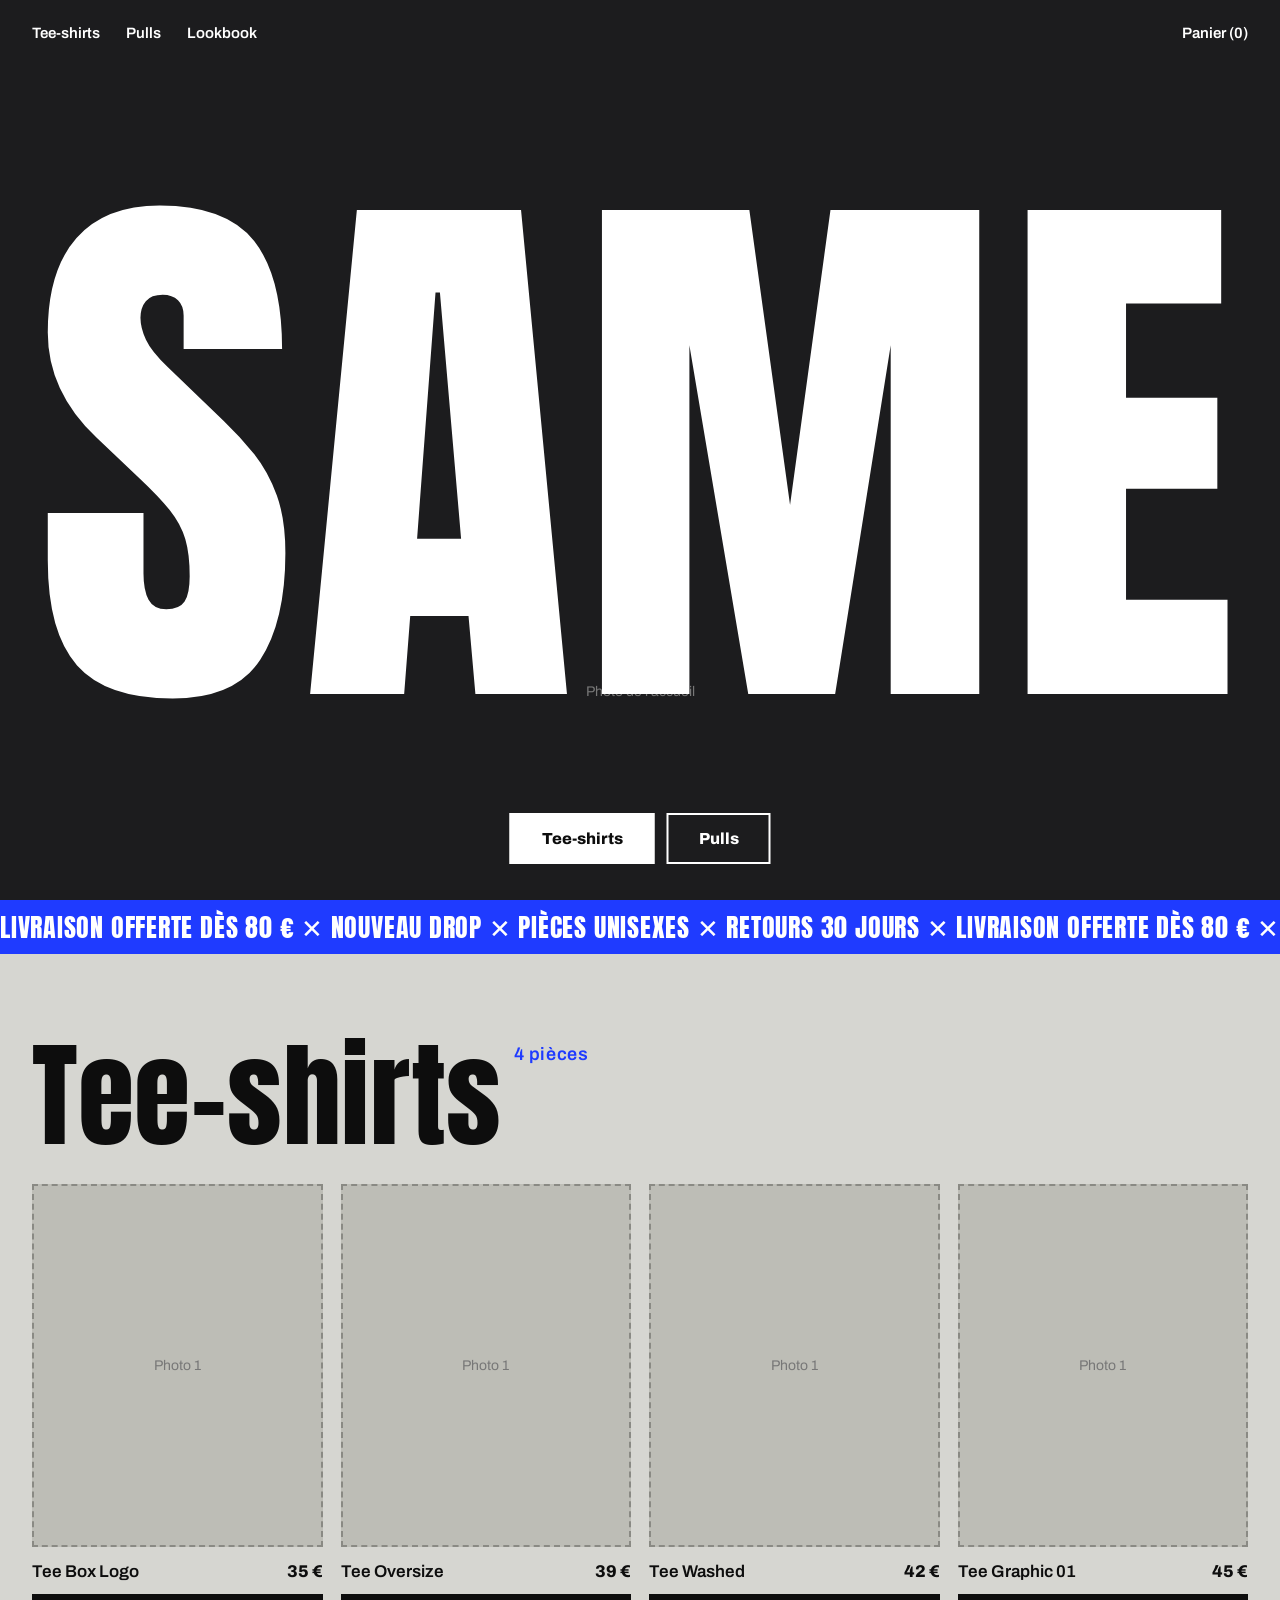
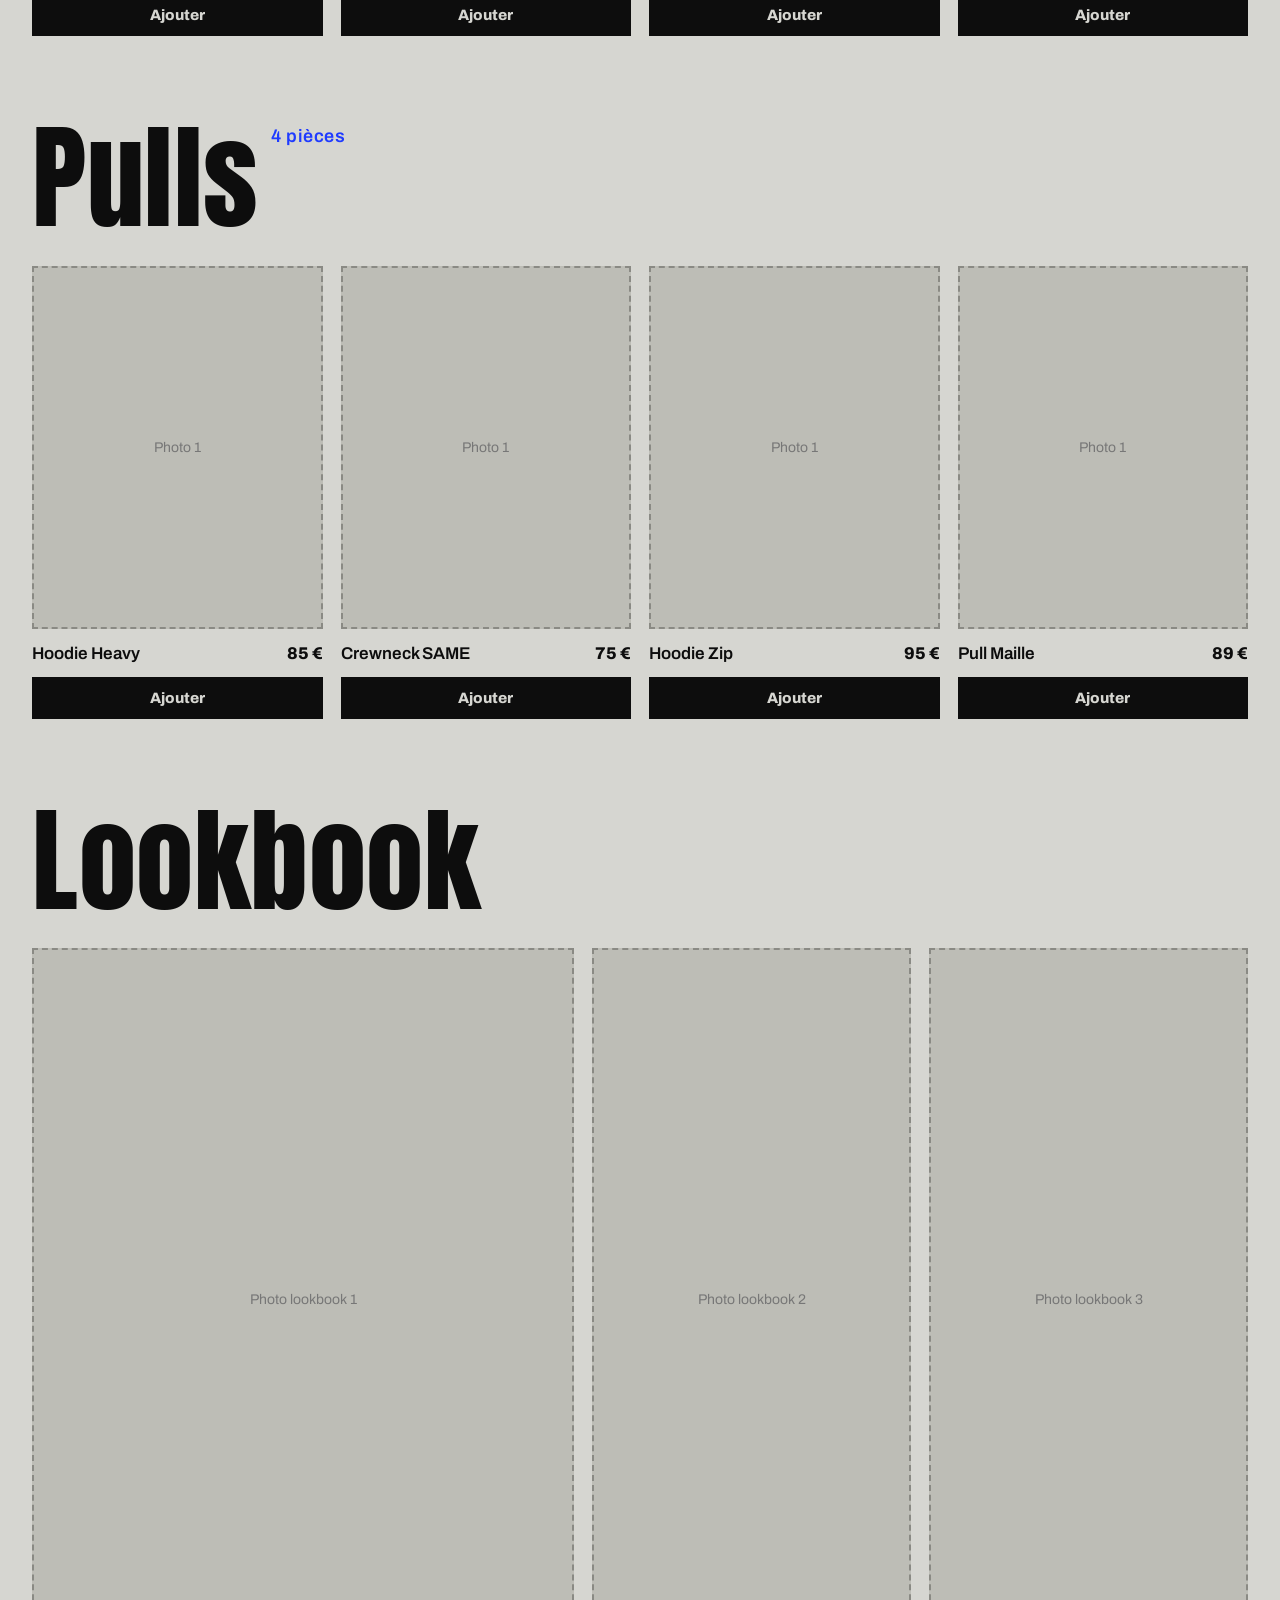
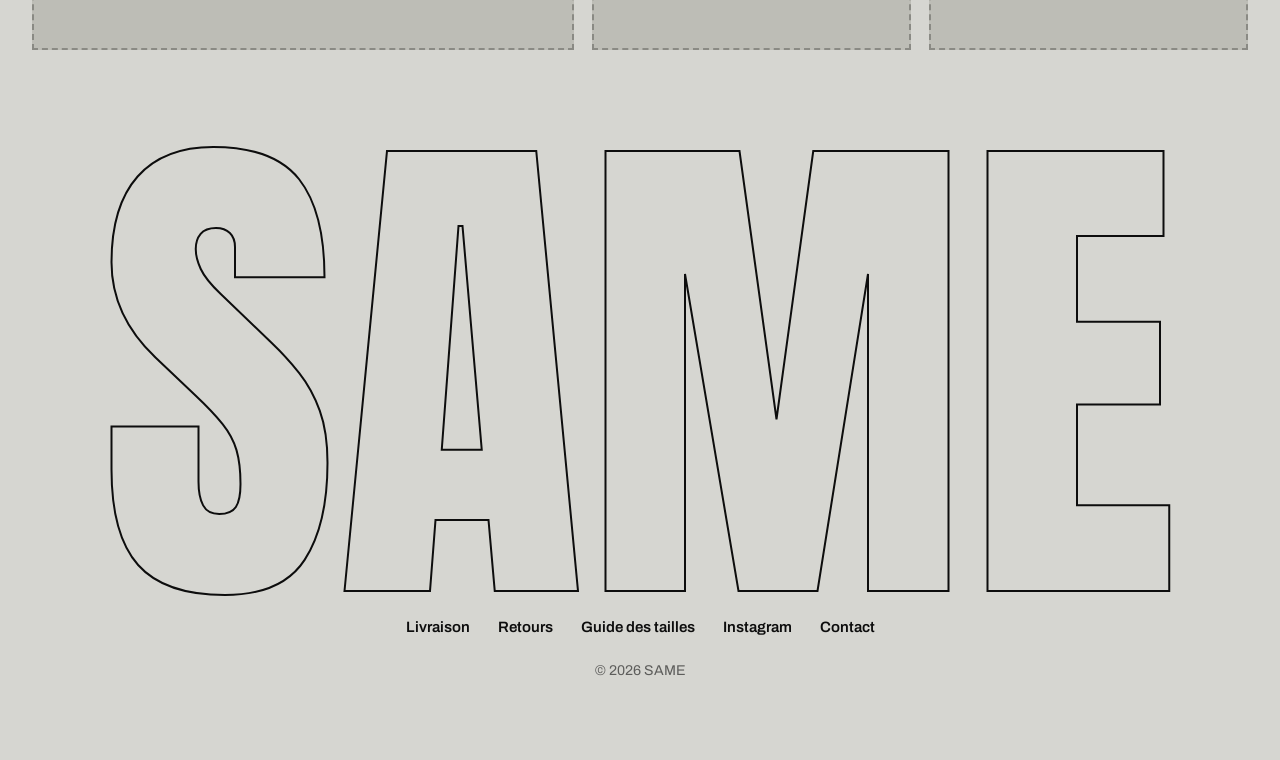
==== index.html @ bfac4e84 "Premier commit" ====
<!DOCTYPE html>
<html lang="fr">
<head>
<meta charset="utf-8">
<meta name="viewport" content="width=device-width, initial-scale=1, viewport-fit=cover">
<title>SAME – Tee-shirts et pulls</title>
<link rel="preconnect" href="https://fonts.googleapis.com">
<link href="https://fonts.googleapis.com/css2?family=Anton&family=Archivo:wght@400;600;800&display=swap" rel="stylesheet">
<link rel="stylesheet" href="style.css">
</head>
<body>

<section class="hero" id="hero">
  <div class="top">
    <nav aria-label="Navigation"><a href="#tees">Tee-shirts</a><a href="#pulls">Pulls</a><a href="#lookbook">Lookbook</a></nav>
    <button class="cart" id="cart" aria-label="Panier">Panier (0)</button>
  </div>
  <h1>SAME</h1>
  <div class="cta"><a class="btn" href="#tees">Tee-shirts</a><a class="btn o" href="#pulls">Pulls</a></div>
</section>

<div class="tick" aria-hidden="true"><div id="tk"></div></div>

<main>
  <section class="sec" id="tees"><h2>Tee-shirts<span id="n1"></span></h2><div class="grid" id="g1"></div></section>
  <section class="sec" id="pulls"><h2>Pulls<span id="n2"></span></h2><div class="grid" id="g2"></div></section>
  <section class="sec" id="lookbook"><h2>Lookbook</h2><div class="look" id="look"></div></section>
</main>

<footer>
  <b aria-hidden="true">SAME</b>
  <nav><a href="#">Livraison</a><a href="#">Retours</a><a href="#">Guide des tailles</a><a href="#">Instagram</a><a href="#">Contact</a></nav>
  <small>© 2026 SAME</small>
</footer>

<script src="script.js"></script>
</body>
</html>
---- style.css ----
:root{
  box-sizing:border-box;
  padding-top:env(safe-area-inset-top,0px);
  padding-bottom:env(safe-area-inset-bottom,0px);
  --bg:#D6D6D1;--ink:#0D0D0D;--acc:#1F3BFF;--slot:#BDBDB6;--on-acc:#fff;
  --disp:'Anton','Impact','Arial Narrow',sans-serif;
  --body:'Archivo','Helvetica Neue',Arial,sans-serif;
  color-scheme:light;
}
@media (prefers-color-scheme:dark){
  :root:not([data-theme="light"]){--bg:#111112;--ink:#ECECE8;--slot:#232325;--acc:#4B63FF;color-scheme:dark}
}
:root[data-theme="dark"]{--bg:#111112;--ink:#ECECE8;--slot:#232325;--acc:#4B63FF;color-scheme:dark}
html{scroll-padding-top:env(safe-area-inset-top,0px);scroll-behavior:smooth}
*,*::before,*::after{box-sizing:inherit}
body{margin:0;background:var(--bg);color:var(--ink);font:400 17px/1.5 var(--body)}
a{color:inherit;text-decoration:none}
button{font-family:inherit}
:focus-visible{outline:3px solid var(--acc);outline-offset:3px}

/* Hero */
.hero{position:relative;height:100svh;min-height:560px;background:#242426;color:#fff;overflow:hidden;display:grid;place-items:center}
.hero>img{position:absolute;inset:0;width:100%;height:100%;object-fit:cover}
.hero::after{content:"";position:absolute;inset:0;background:rgba(0,0,0,.22)}
.hero .hint{position:absolute;inset:0;display:grid;place-items:end center;padding-bottom:22vh;color:#777;font-size:14px;z-index:1}
.hero h1{position:relative;z-index:2;margin:0;font:400 clamp(130px,44vw,720px)/.82 var(--disp);letter-spacing:.01em;padding-top:.02em}
.top{position:absolute;z-index:3;top:0;left:0;right:0;display:flex;justify-content:space-between;
  padding:calc(22px + env(safe-area-inset-top,0px)) 32px 0;font-weight:600;font-size:15px}
.top nav{display:flex;gap:26px}
.cart{background:none;border:0;color:inherit;font:600 15px var(--body);cursor:pointer;padding:0}
.top a:hover,.cart:hover{text-decoration:underline;text-underline-offset:5px}
.cta{position:absolute;z-index:3;bottom:calc(36px + env(safe-area-inset-bottom,0px));left:50%;transform:translateX(-50%);display:flex;gap:12px}
.btn{display:inline-block;background:#fff;color:#0D0D0D;font:800 16px var(--body);padding:15px 30px;border:2px solid #fff;cursor:pointer}
.btn.o{background:none;color:#fff}
.btn:hover{background:var(--acc);border-color:var(--acc);color:#fff}

/* Ticker */
.tick{background:var(--acc);color:var(--on-acc);overflow:hidden;white-space:nowrap;font:400 26px/1 var(--disp);padding:14px 0;letter-spacing:.03em}
.tick div{display:inline-block;animation:tk 28s linear infinite}
@keyframes tk{to{transform:translateX(-50%)}}

/* Collections */
.sec{padding:90px 32px 0;max-width:1480px;margin:0 auto}
.sec h2{font:400 clamp(56px,9vw,132px)/.9 var(--disp);margin:0 0 36px;letter-spacing:.005em}
.sec h2 span{font:600 18px var(--body);vertical-align:top;margin-left:12px;color:var(--acc)}
.grid{display:grid;grid-template-columns:repeat(4,1fr);gap:18px}
.pic{position:relative;aspect-ratio:4/5;background:var(--slot);overflow:hidden}
.pic>*{position:absolute;inset:0;width:100%;height:100%}
.pic img{object-fit:cover}
.pic .b{opacity:0;transition:opacity .35s}
.card:hover .pic .b,.card:focus-within .pic .b{opacity:1}
.empty{display:grid;place-items:center;font-size:14px;color:#777;border:2px dashed #8a8a84}
.pic .b.empty{background:var(--slot)}
.row{display:flex;justify-content:space-between;gap:10px;margin:12px 0 10px;font-weight:600}
.row span:last-child{font-weight:800}
.add{width:100%;background:var(--ink);color:var(--bg);border:0;font:800 15px var(--body);padding:13px;cursor:pointer}
.add:hover{background:var(--acc);color:#fff}

/* Lookbook */
.look{display:grid;grid-template-columns:1.7fr 1fr 1fr;gap:18px}
.look .pic{aspect-ratio:auto;height:min(78vh,720px)}

footer{margin-top:120px;padding:0 32px calc(36px + env(safe-area-inset-bottom,0px));text-align:center}
footer b{display:block;font:400 clamp(130px,40vw,640px)/.8 var(--disp);color:transparent;-webkit-text-stroke:2px var(--ink);margin-bottom:36px}
footer nav{display:flex;justify-content:center;gap:28px;flex-wrap:wrap;font-weight:600;font-size:15px}
footer small{display:block;margin-top:22px;opacity:.6}

@media (max-width:900px){
  .grid{grid-template-columns:repeat(2,1fr);gap:14px}
  .look{grid-template-columns:1fr}
  .look .pic{height:auto;aspect-ratio:4/5}
  .sec{padding:70px 16px 0}
  .top{padding-left:16px;padding-right:16px}
  .top nav{gap:16px}
}
@media (prefers-reduced-motion:reduce){.tick div{animation:none}*{transition:none!important;scroll-behavior:auto!important}}
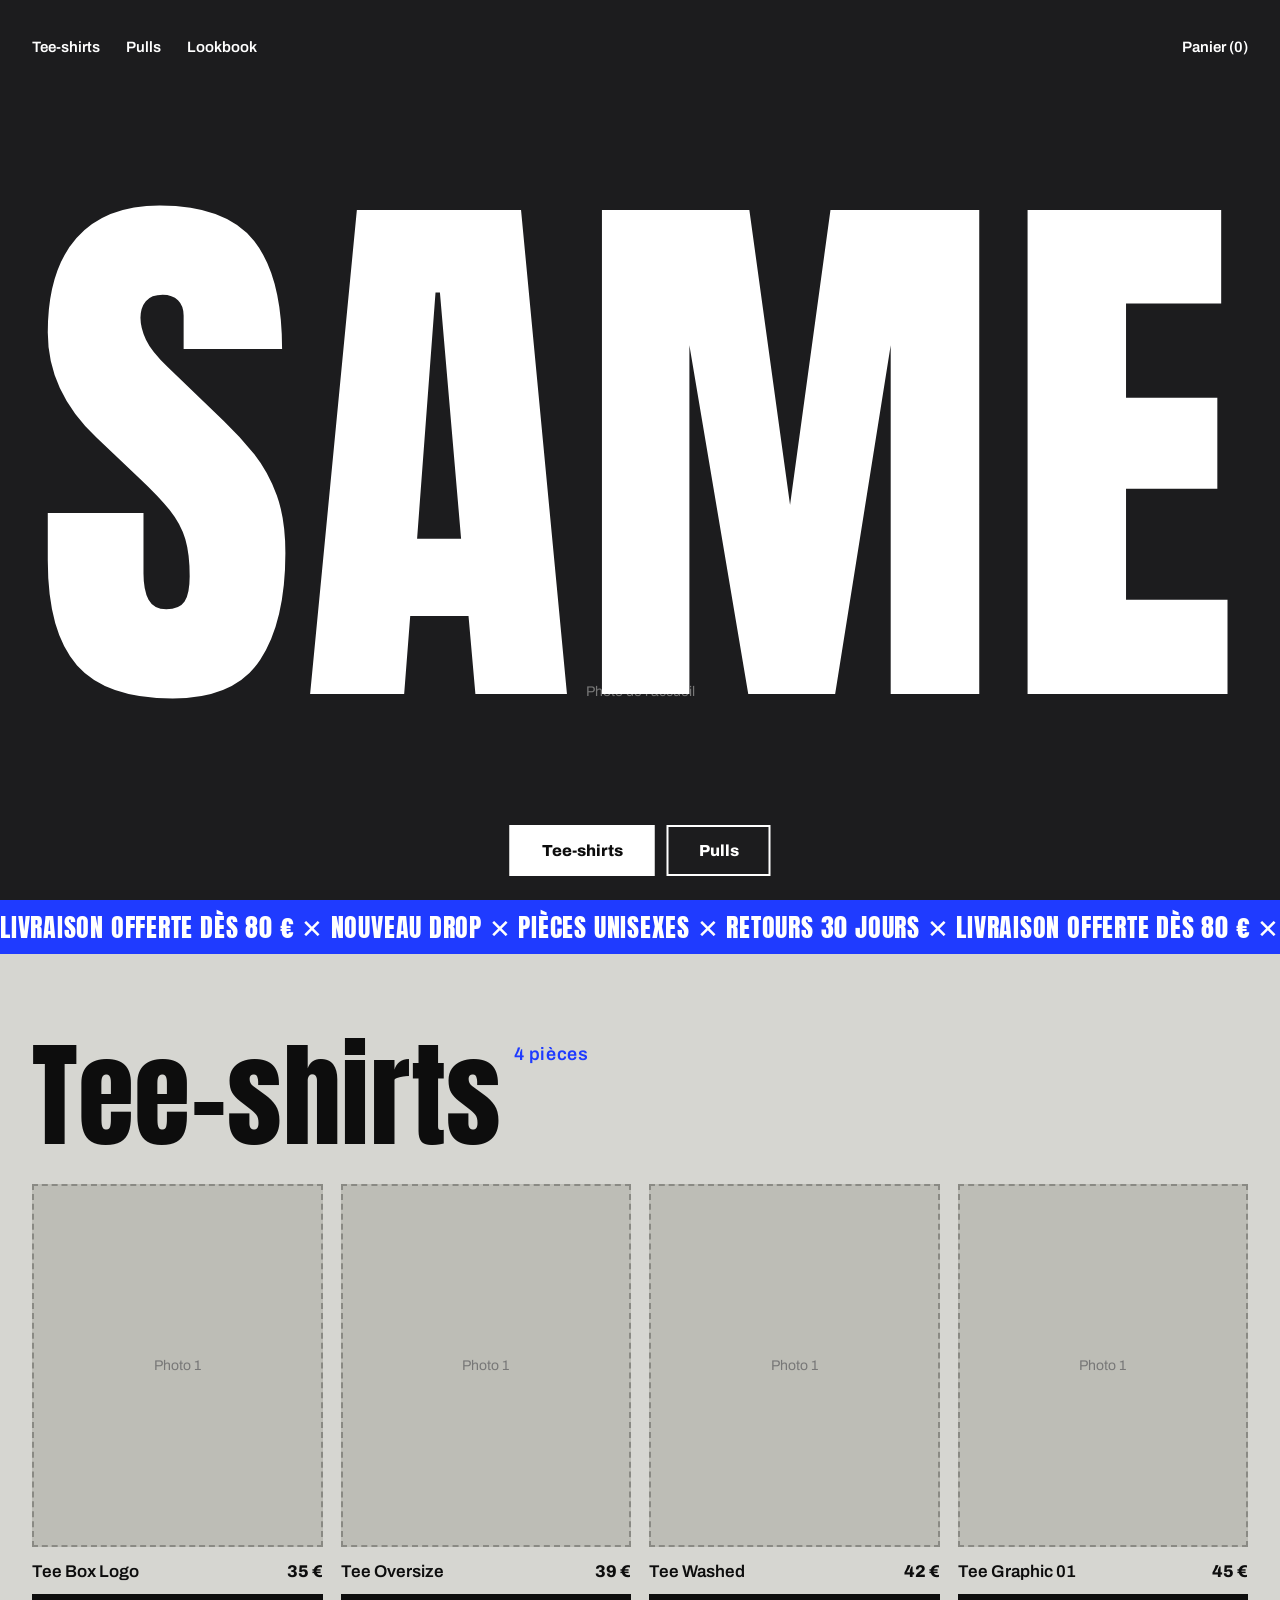
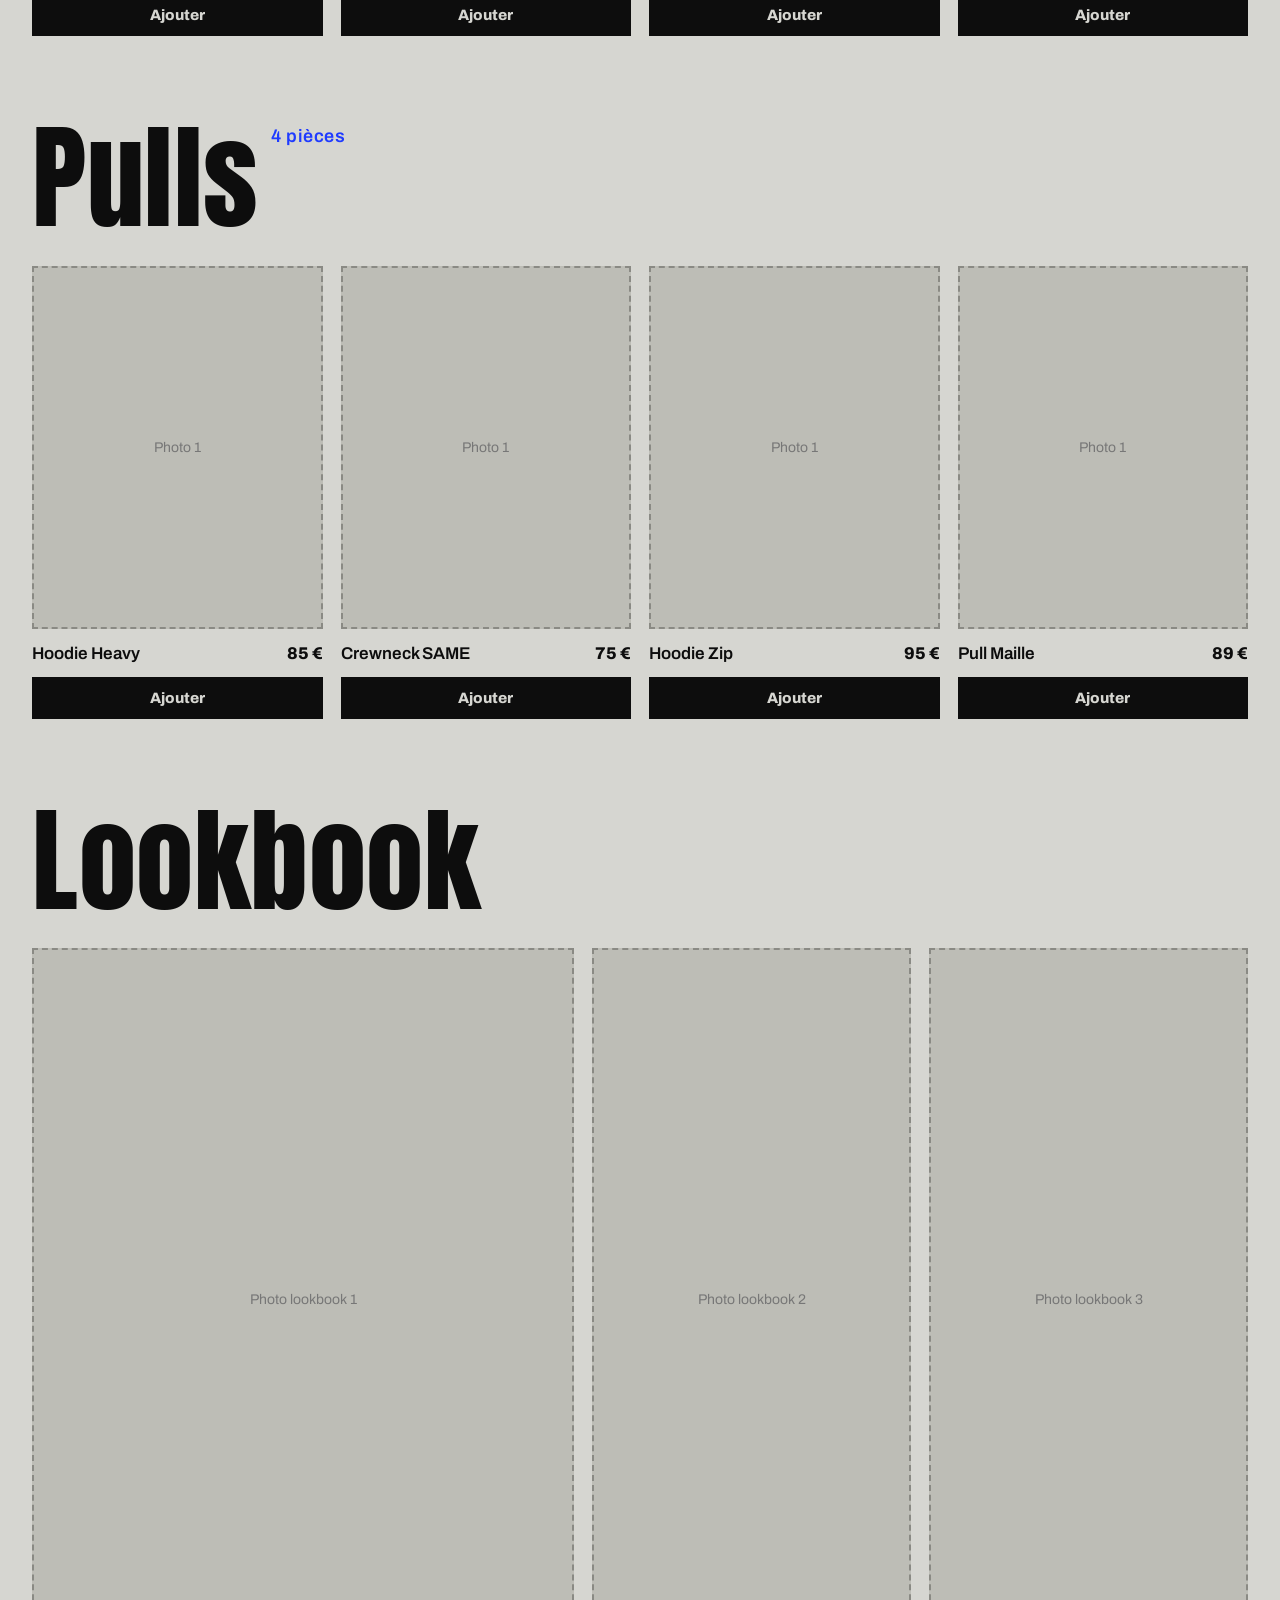
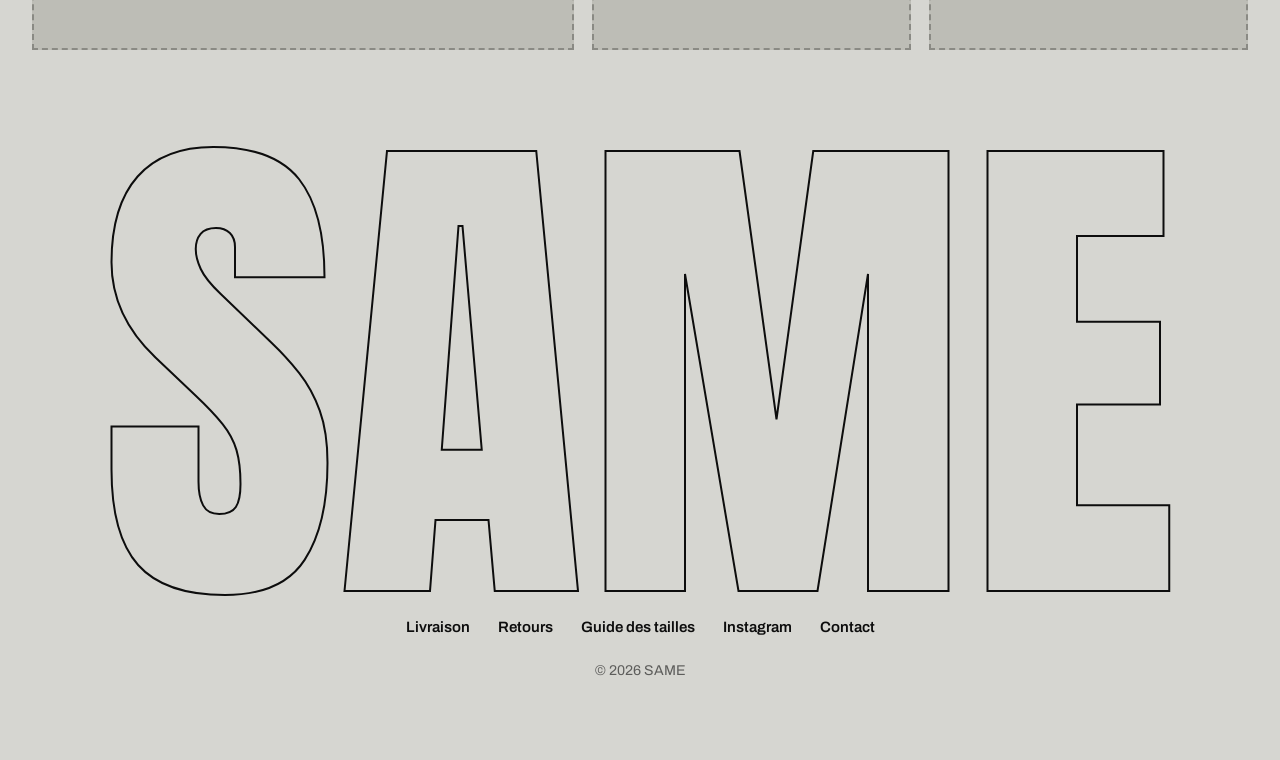
==== commit 07a42254: "Add contact page and form" ====
--- a/index.html
+++ b/index.html
@@ -29,7 +29,7 @@
 
 <footer>
   <b aria-hidden="true">SAME</b>
-  <nav><a href="#">Livraison</a><a href="#">Retours</a><a href="#">Guide des tailles</a><a href="#">Instagram</a><a href="#">Contact</a></nav>
+  <nav><a href="#">Livraison</a><a href="#">Retours</a><a href="#">Guide des tailles</a><a href="#">Instagram</a><a href="contact.html">Contact</a></nav>
   <small>© 2026 SAME</small>
 </footer>
 
--- a/style.css
+++ b/style.css
@@ -25,11 +25,11 @@
 .hero .hint{position:absolute;inset:0;display:grid;place-items:end center;padding-bottom:22vh;color:#777;font-size:14px;z-index:1}
 .hero h1{position:relative;z-index:2;margin:0;font:400 clamp(130px,44vw,720px)/.82 var(--disp);letter-spacing:.01em;padding-top:.02em}
 .top{position:absolute;z-index:3;top:0;left:0;right:0;display:flex;justify-content:space-between;
-  padding:calc(22px + env(safe-area-inset-top,0px)) 32px 0;font-weight:600;font-size:15px}
+  padding:calc(36px + env(safe-area-inset-top,0px)) 32px 0;font-weight:600;font-size:15px}
 .top nav{display:flex;gap:26px}
 .cart{background:none;border:0;color:inherit;font:600 15px var(--body);cursor:pointer;padding:0}
 .top a:hover,.cart:hover{text-decoration:underline;text-underline-offset:5px}
-.cta{position:absolute;z-index:3;bottom:calc(36px + env(safe-area-inset-bottom,0px));left:50%;transform:translateX(-50%);display:flex;gap:12px}
+.cta{position:absolute;z-index:3;bottom:calc(24px + env(safe-area-inset-bottom,0px));left:50%;transform:translateX(-50%);display:flex;gap:12px}
 .btn{display:inline-block;background:#fff;color:#0D0D0D;font:800 16px var(--body);padding:15px 30px;border:2px solid #fff;cursor:pointer}
 .btn.o{background:none;color:#fff}
 .btn:hover{background:var(--acc);border-color:var(--acc);color:#fff}
@@ -65,6 +65,22 @@
 footer nav{display:flex;justify-content:center;gap:28px;flex-wrap:wrap;font-weight:600;font-size:15px}
 footer small{display:block;margin-top:22px;opacity:.6}
 
+/* Contact */
+.contact-page{min-height:100svh;display:flex;flex-direction:column}
+.contact-header{display:flex;justify-content:space-between;align-items:center;padding:24px 32px}
+.contact-logo{font:400 36px/.9 var(--disp)}
+.contact-main{width:min(100% - 64px,760px);margin:clamp(48px,10vh,120px) auto auto}
+.contact-main h1{font:400 clamp(72px,12vw,150px)/.9 var(--disp);margin:0 0 48px}
+.contact-form{display:grid;gap:22px}
+.contact-form label{display:grid;gap:8px;font-weight:600}
+.contact-form input,.contact-form textarea{width:100%;border:1px solid var(--ink);border-radius:0;background:transparent;color:var(--ink);font:400 17px/1.5 var(--body);padding:14px}
+.contact-form textarea{min-height:190px;resize:vertical}
+.contact-form input:focus,.contact-form textarea:focus{outline:2px solid var(--acc);outline-offset:2px}
+.contact-form .btn{justify-self:start;background:var(--ink);border-color:var(--ink);color:var(--bg)}
+.contact-form .btn:hover{background:var(--acc);border-color:var(--acc);color:#fff}
+.contact-honey{position:absolute;left:-10000px;width:1px;height:1px;overflow:hidden}
+.contact-page footer{margin-top:auto;padding-top:100px}
+
 @media (max-width:900px){
   .grid{grid-template-columns:repeat(2,1fr);gap:14px}
   .look{grid-template-columns:1fr}
@@ -72,5 +88,7 @@
   .sec{padding:70px 16px 0}
   .top{padding-left:16px;padding-right:16px}
   .top nav{gap:16px}
+  .contact-header{padding:20px 16px}
+  .contact-main{width:calc(100% - 32px)}
 }
 @media (prefers-reduced-motion:reduce){.tick div{animation:none}*{transition:none!important;scroll-behavior:auto!important}}
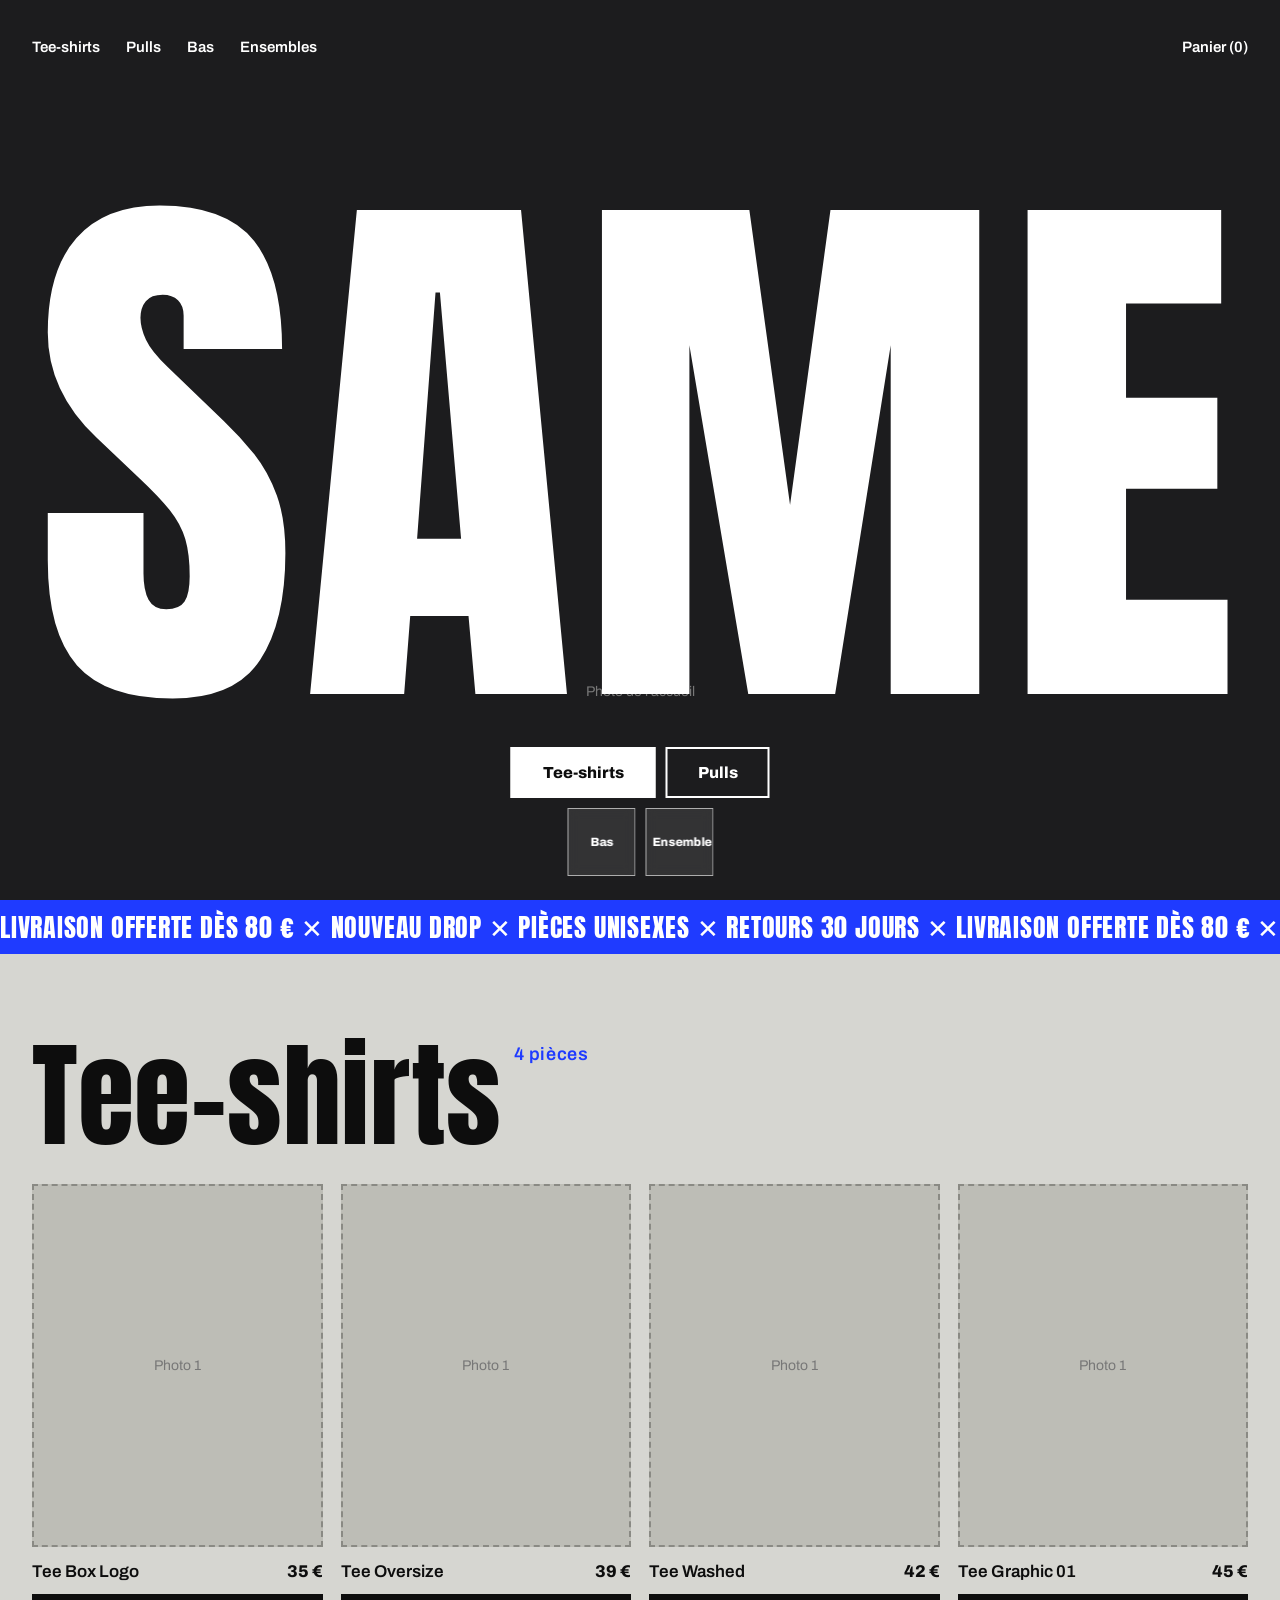
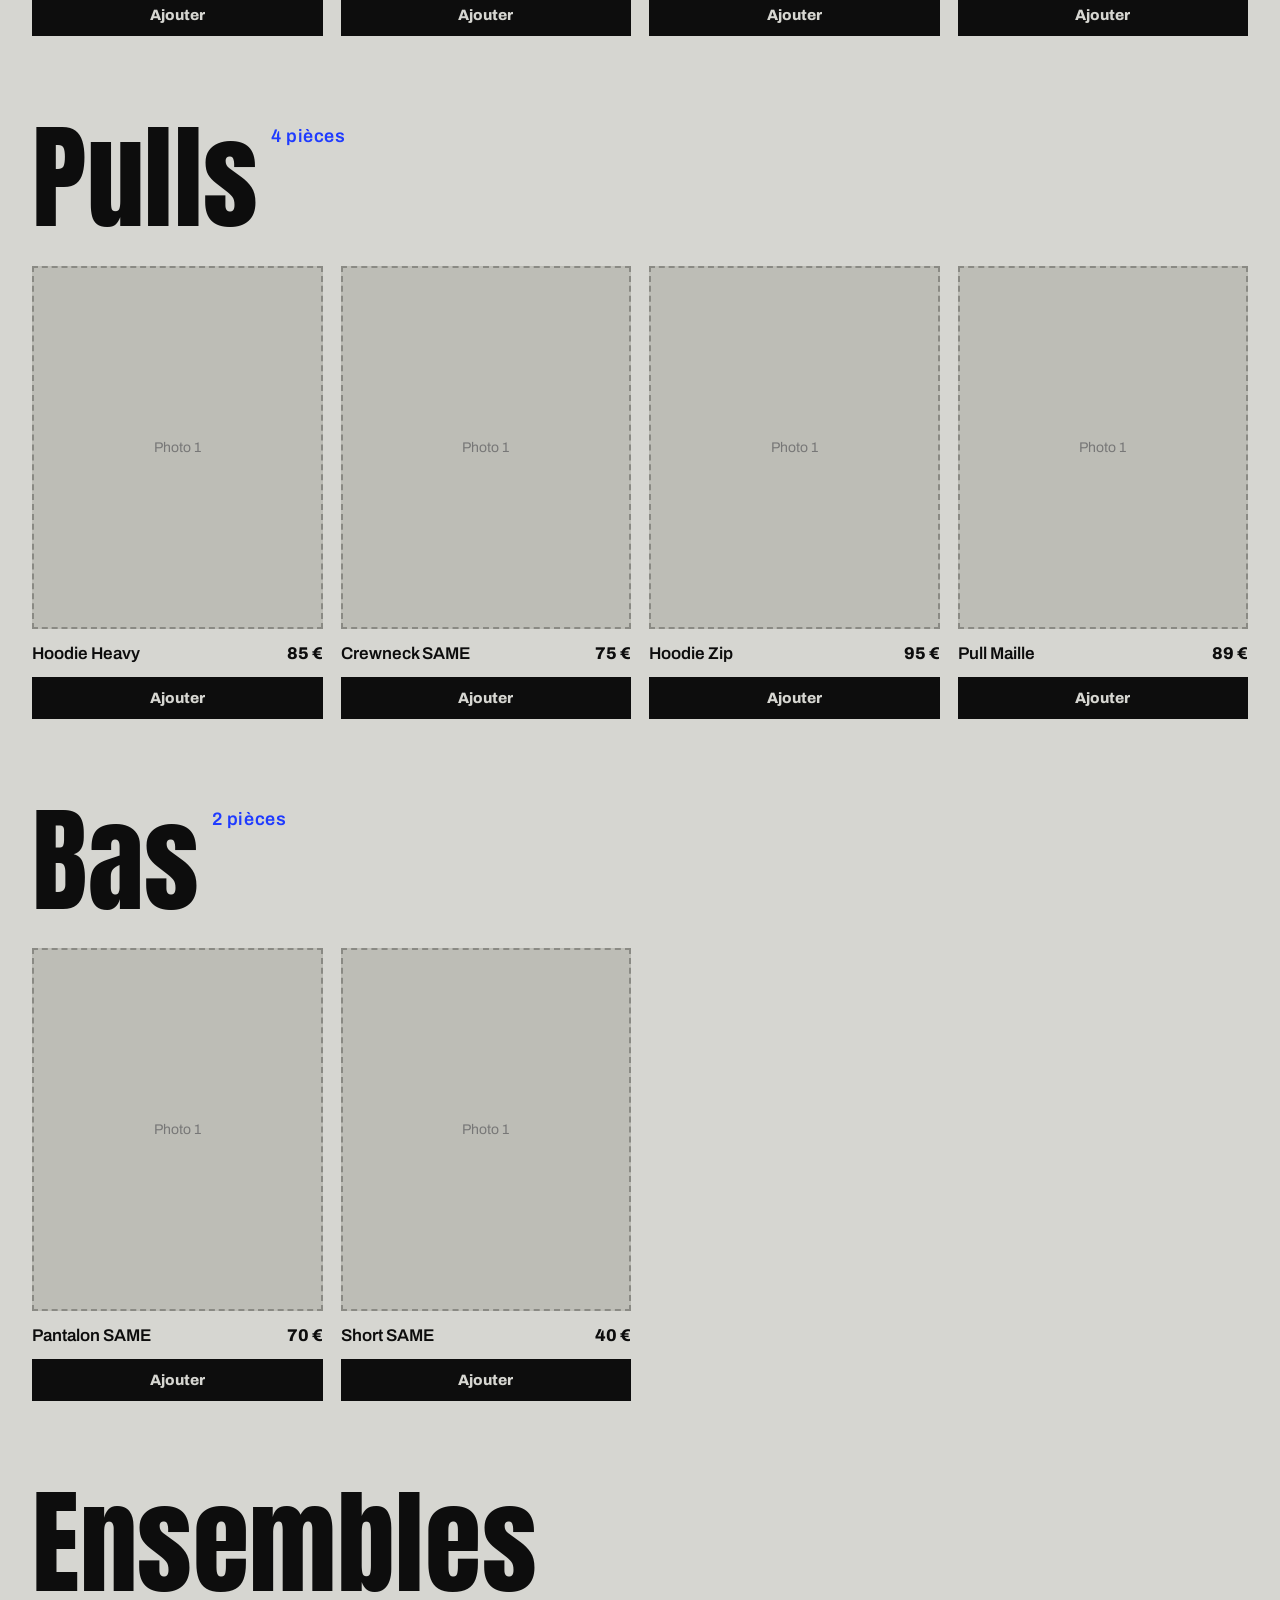
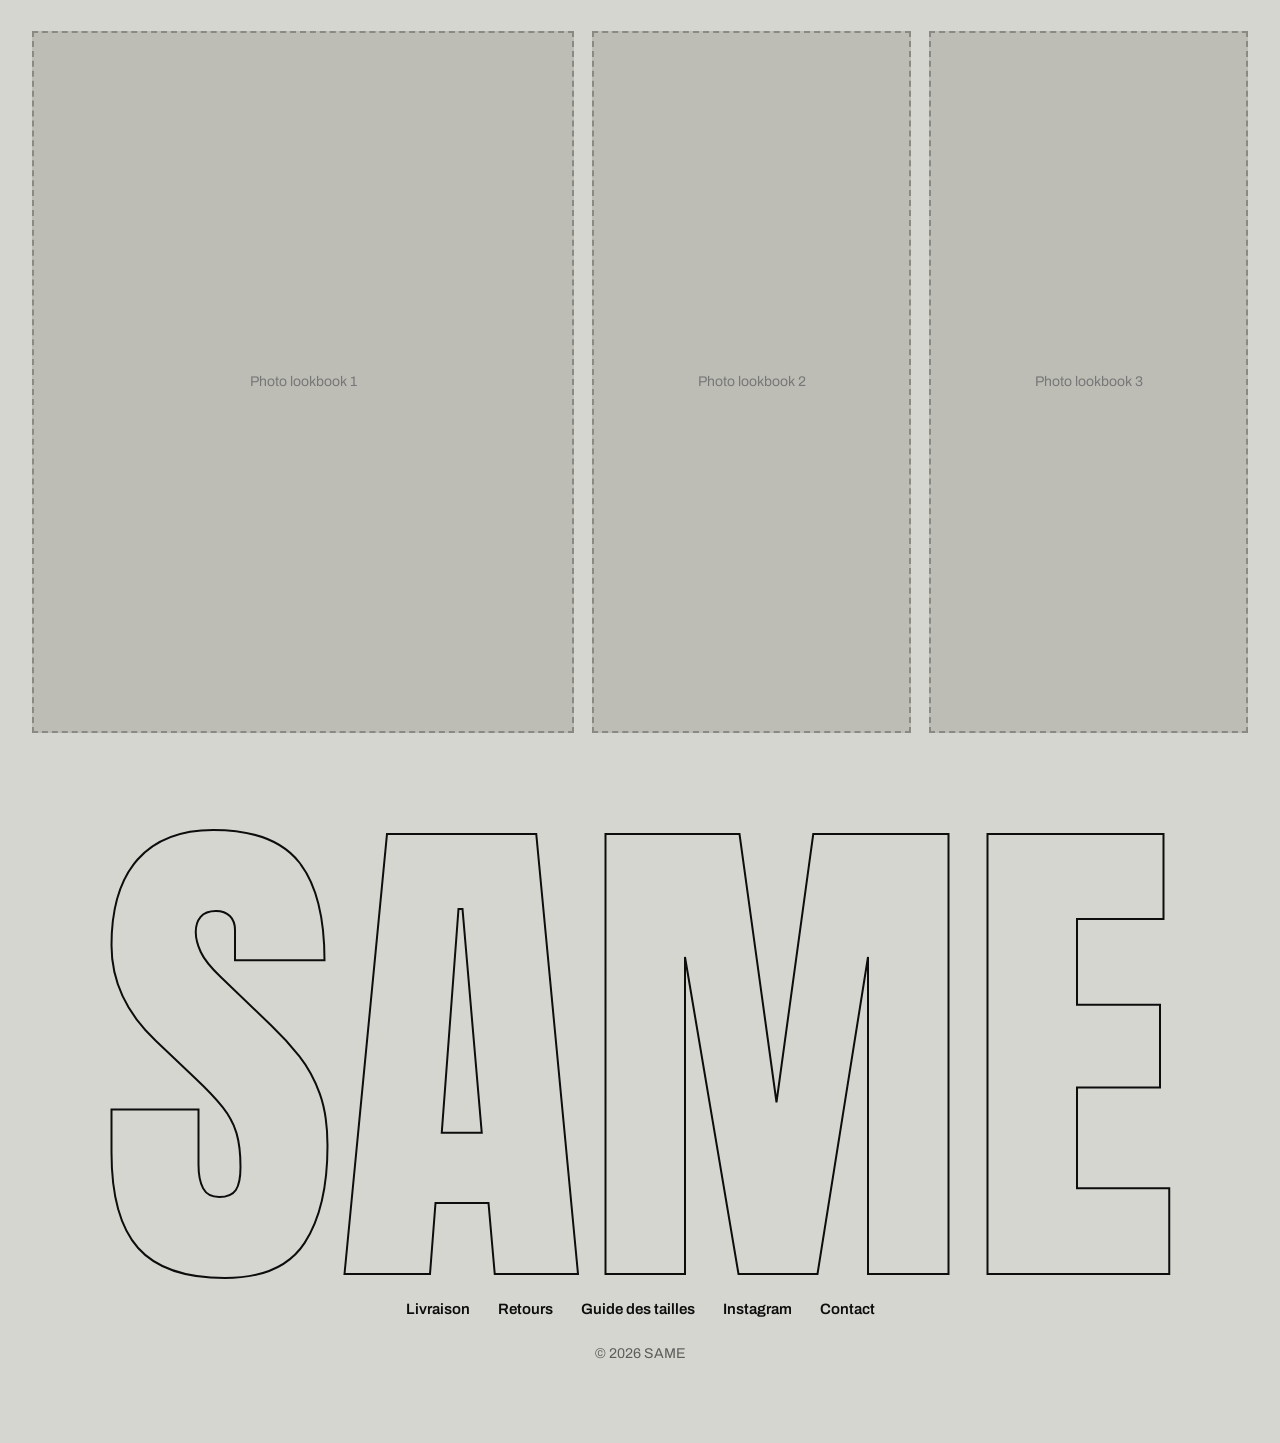
==== commit 54e9ea60: "Refine hero shortcuts and remove socks" ====
--- a/index.html
+++ b/index.html
@@ -12,19 +12,28 @@
 
 <section class="hero" id="hero">
   <div class="top">
-    <nav aria-label="Navigation"><a href="#tees">Tee-shirts</a><a href="#pulls">Pulls</a><a href="#lookbook">Lookbook</a></nav>
+    <nav aria-label="Navigation"><a href="#tees">Tee-shirts</a><a href="#pulls">Pulls</a><a href="#bottoms">Bas</a><a href="#lookbook">Ensembles</a></nav>
     <button class="cart" id="cart" aria-label="Panier">Panier (0)</button>
   </div>
   <h1>SAME</h1>
-  <div class="cta"><a class="btn" href="#tees">Tee-shirts</a><a class="btn o" href="#pulls">Pulls</a></div>
+  <div class="cta">
+    <div class="cta-main">
+      <a class="btn" href="#tees">Tee-shirts</a><a class="btn o" href="#pulls">Pulls</a>
+    </div>
+    <div class="cta-shortcuts">
+      <a class="btn quick" href="#bottoms">Bas</a><a class="btn quick" href="#lookbook">Ensemble</a>
+    </div>
+  </div>
 </section>
 
 <div class="tick" aria-hidden="true"><div id="tk"></div></div>
 
 <main>
+  <p class="checkout-status" id="checkout-status" role="status" aria-live="polite" hidden></p>
   <section class="sec" id="tees"><h2>Tee-shirts<span id="n1"></span></h2><div class="grid" id="g1"></div></section>
   <section class="sec" id="pulls"><h2>Pulls<span id="n2"></span></h2><div class="grid" id="g2"></div></section>
-  <section class="sec" id="lookbook"><h2>Lookbook</h2><div class="look" id="look"></div></section>
+  <section class="sec" id="bottoms"><h2>Bas<span id="n3"></span></h2><div class="grid" id="g3"></div></section>
+  <section class="sec" id="lookbook"><h2>Ensembles</h2><div class="look" id="look"></div></section>
 </main>
 
 <footer>
@@ -33,6 +42,48 @@
   <small>© 2026 SAME</small>
 </footer>
 
+<dialog class="size-dialog" id="size-dialog" aria-labelledby="size-title">
+  <form class="size-form" id="size-form">
+    <h2 id="size-title">Choisir une taille</h2>
+    <p id="size-product"></p>
+    <label for="size-select">Taille</label>
+    <select id="size-select" name="size" required>
+      <option value="" selected disabled>Choisir une taille</option>
+      <option value="XS">XS</option>
+      <option value="S">S</option>
+      <option value="M">M</option>
+      <option value="L">L</option>
+      <option value="XL">XL</option>
+      <option value="XXL">XXL</option>
+    </select>
+    <div class="size-actions">
+      <button class="size-cancel" type="button">Annuler</button>
+      <button class="btn" type="submit">Ajouter au panier</button>
+    </div>
+  </form>
+</dialog>
+
+<dialog class="cart-dialog" id="cart-dialog" aria-labelledby="cart-title">
+  <section class="cart-panel">
+    <header class="cart-heading">
+      <h2 id="cart-title">Mon panier</h2>
+      <button class="cart-close" type="button" aria-label="Fermer le panier">×</button>
+    </header>
+    <p class="cart-empty" id="cart-empty">Votre panier est vide.</p>
+    <div class="cart-lines" id="cart-lines"></div>
+    <dl class="cart-totals">
+      <div><dt>Sous-total</dt><dd id="cart-subtotal">0 €</dd></div>
+      <div><dt>Livraison</dt><dd id="cart-shipping">0 €</dd></div>
+      <div class="cart-total"><dt>Total</dt><dd id="cart-total">0 €</dd></div>
+    </dl>
+    <div class="checkout-actions">
+      <button class="checkout-button" id="pay-card" type="button">Carte / Apple Pay</button>
+      <button class="checkout-paypal" id="pay-paypal" type="button">Payer avec PayPal</button>
+    </div>
+    <p class="checkout-note">Stripe propose les moyens disponibles sur ton appareil. Livraison en France, offerte dès 80 €.</p>
+  </section>
+</dialog>
+
 <script src="script.js"></script>
 </body>
 </html>
--- a/style.css
+++ b/style.css
@@ -29,9 +29,11 @@
 .top nav{display:flex;gap:26px}
 .cart{background:none;border:0;color:inherit;font:600 15px var(--body);cursor:pointer;padding:0}
 .top a:hover,.cart:hover{text-decoration:underline;text-underline-offset:5px}
-.cta{position:absolute;z-index:3;bottom:calc(24px + env(safe-area-inset-bottom,0px));left:50%;transform:translateX(-50%);display:flex;gap:12px}
+.cta{position:absolute;z-index:3;bottom:calc(24px + env(safe-area-inset-bottom,0px));left:50%;transform:translateX(-50%);display:flex;flex-direction:column;align-items:center;gap:10px}
+.cta-main,.cta-shortcuts{display:flex;align-items:center;justify-content:center;gap:10px}
 .btn{display:inline-block;background:#fff;color:#0D0D0D;font:800 16px var(--body);padding:15px 30px;border:2px solid #fff;cursor:pointer}
 .btn.o{background:none;color:#fff}
+.btn.quick{display:grid;width:68px;aspect-ratio:1;place-items:center;padding:6px;border:1px solid rgba(255,255,255,.6);background:rgba(255,255,255,.1);color:#fff;text-align:center;font-size:12px;line-height:1.05;backdrop-filter:blur(6px)}
 .btn:hover{background:var(--acc);border-color:var(--acc);color:#fff}
 
 /* Ticker */
@@ -55,6 +57,43 @@
 .row span:last-child{font-weight:800}
 .add{width:100%;background:var(--ink);color:var(--bg);border:0;font:800 15px var(--body);padding:13px;cursor:pointer}
 .add:hover{background:var(--acc);color:#fff}
+.size-dialog{width:min(calc(100% - 32px),480px);padding:0;border:1px solid var(--ink);background:var(--bg);color:var(--ink)}
+.size-dialog::backdrop{background:rgba(0,0,0,.65)}
+.size-form{display:grid;gap:16px;padding:32px}
+.size-form h2{margin:0;font:400 36px/.95 var(--disp)}
+.size-form p{margin:0;color:var(--acc);font-weight:600}
+.size-form label{font-weight:600}
+.size-form select{width:100%;padding:14px;border:1px solid var(--ink);border-radius:0;background:transparent;color:var(--ink);font:400 17px var(--body)}
+.size-actions{display:flex;justify-content:flex-end;gap:10px;margin-top:8px}
+.size-cancel{padding:13px 18px;border:1px solid var(--ink);background:transparent;color:var(--ink);font:600 15px var(--body);cursor:pointer}
+.size-cancel:hover{border-color:var(--acc);color:var(--acc)}
+.cart-dialog{width:min(calc(100% - 32px),640px);max-height:min(86svh,760px);padding:0;border:1px solid var(--ink);background:var(--bg);color:var(--ink)}
+.cart-dialog::backdrop{background:rgba(0,0,0,.65)}
+.cart-panel{padding:clamp(20px,5vw,36px)}
+.cart-heading{display:flex;align-items:center;justify-content:space-between;margin-bottom:24px}
+.cart-heading h2{margin:0;font:400 44px/.95 var(--disp)}
+.cart-close{width:40px;height:40px;border:1px solid var(--ink);background:transparent;color:var(--ink);font-size:26px;line-height:1;cursor:pointer}
+.cart-empty{margin:0 0 24px;opacity:.7}
+.cart-empty[hidden]{display:none}
+.cart-lines{display:grid;max-height:40svh;overflow:auto}
+.cart-line{display:grid;grid-template-columns:1fr auto auto;align-items:center;gap:18px;padding:16px 0;border-top:1px solid color-mix(in srgb,var(--ink) 25%,transparent)}
+.cart-line-details{display:grid;gap:3px}
+.cart-line-details span{font-size:14px;opacity:.7}
+.cart-remove{border:0;background:transparent;color:var(--acc);font:600 14px var(--body);text-decoration:underline;text-underline-offset:3px;cursor:pointer}
+.cart-remove:hover{color:var(--ink)}
+.cart-totals{display:grid;gap:8px;margin:20px 0 24px;padding-top:16px;border-top:1px solid var(--ink)}
+.cart-totals>div{display:flex;justify-content:space-between;gap:12px}
+.cart-totals dt,.cart-totals dd{margin:0}
+.cart-total{font-weight:800;font-size:20px}
+.checkout-actions{display:grid;gap:10px}
+.checkout-button,.checkout-paypal{width:100%;padding:16px;border:2px solid var(--ink);background:var(--ink);color:var(--bg);font:800 16px var(--body);cursor:pointer}
+.checkout-button:hover{background:var(--acc);border-color:var(--acc)}
+.checkout-paypal{background:#FFC439;border-color:#FFC439;color:#171717}
+.checkout-paypal:hover{background:#F2B72F;border-color:#F2B72F}
+.checkout-button:disabled,.checkout-paypal:disabled{opacity:.55;cursor:wait}
+.checkout-note{margin:12px 0 0;text-align:center;font-size:14px;opacity:.7}
+.checkout-status{margin:20px 32px 0;padding:14px 18px;background:var(--ink);color:var(--bg);font-weight:600}
+.checkout-status[hidden]{display:none}
 
 /* Lookbook */
 .look{display:grid;grid-template-columns:1.7fr 1fr 1fr;gap:18px}
@@ -91,4 +130,14 @@
   .contact-header{padding:20px 16px}
   .contact-main{width:calc(100% - 32px)}
 }
+@media (max-width:480px){
+  .top nav{gap:7px;font-size:14px}
+  .top .cart{font-size:14px}
+  .cta,.cta-main,.cta-shortcuts{gap:8px}
+  .cta-main .btn{padding:12px 18px;font-size:14px}
+  .cart-line{grid-template-columns:1fr auto;gap:8px 12px}
+  .cart-remove{grid-column:1/-1;justify-self:start}
+  .size-form{padding:24px}
+  .size-actions{flex-wrap:wrap}
+}
 @media (prefers-reduced-motion:reduce){.tick div{animation:none}*{transition:none!important;scroll-behavior:auto!important}}
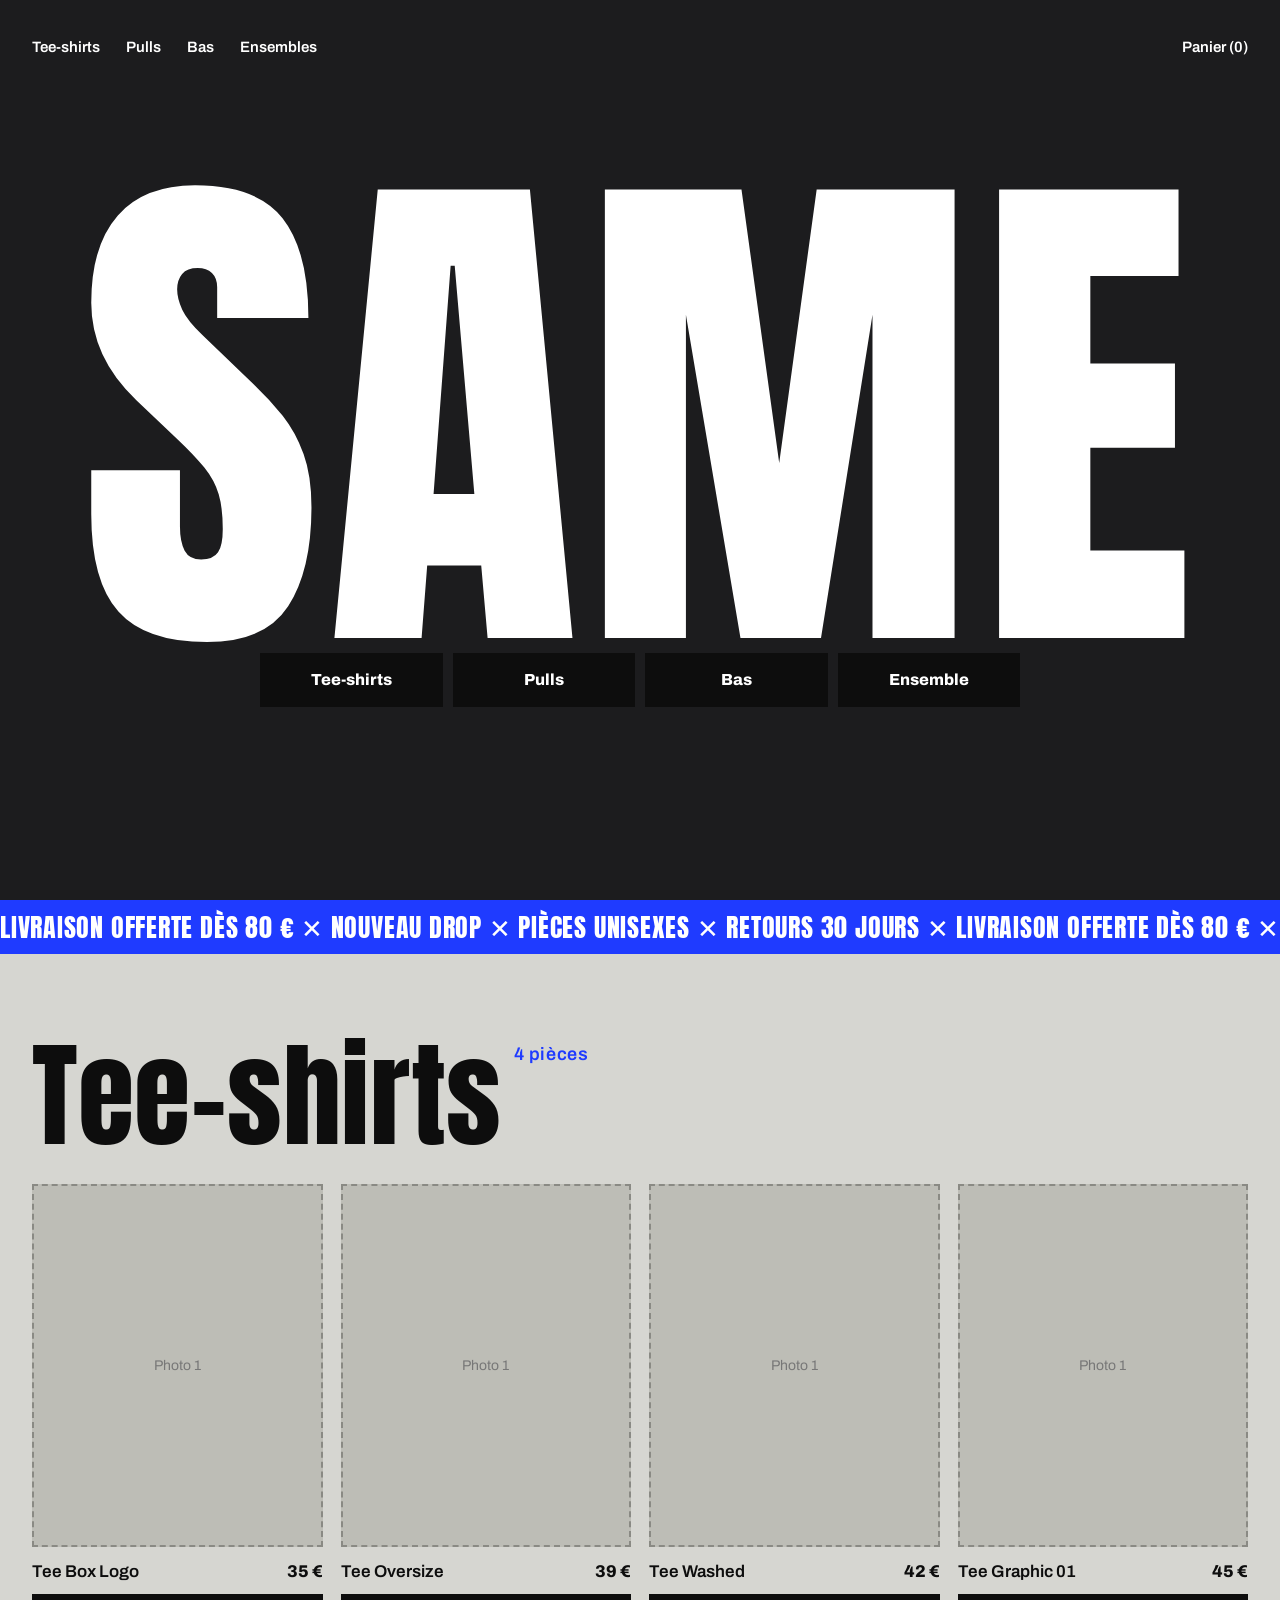
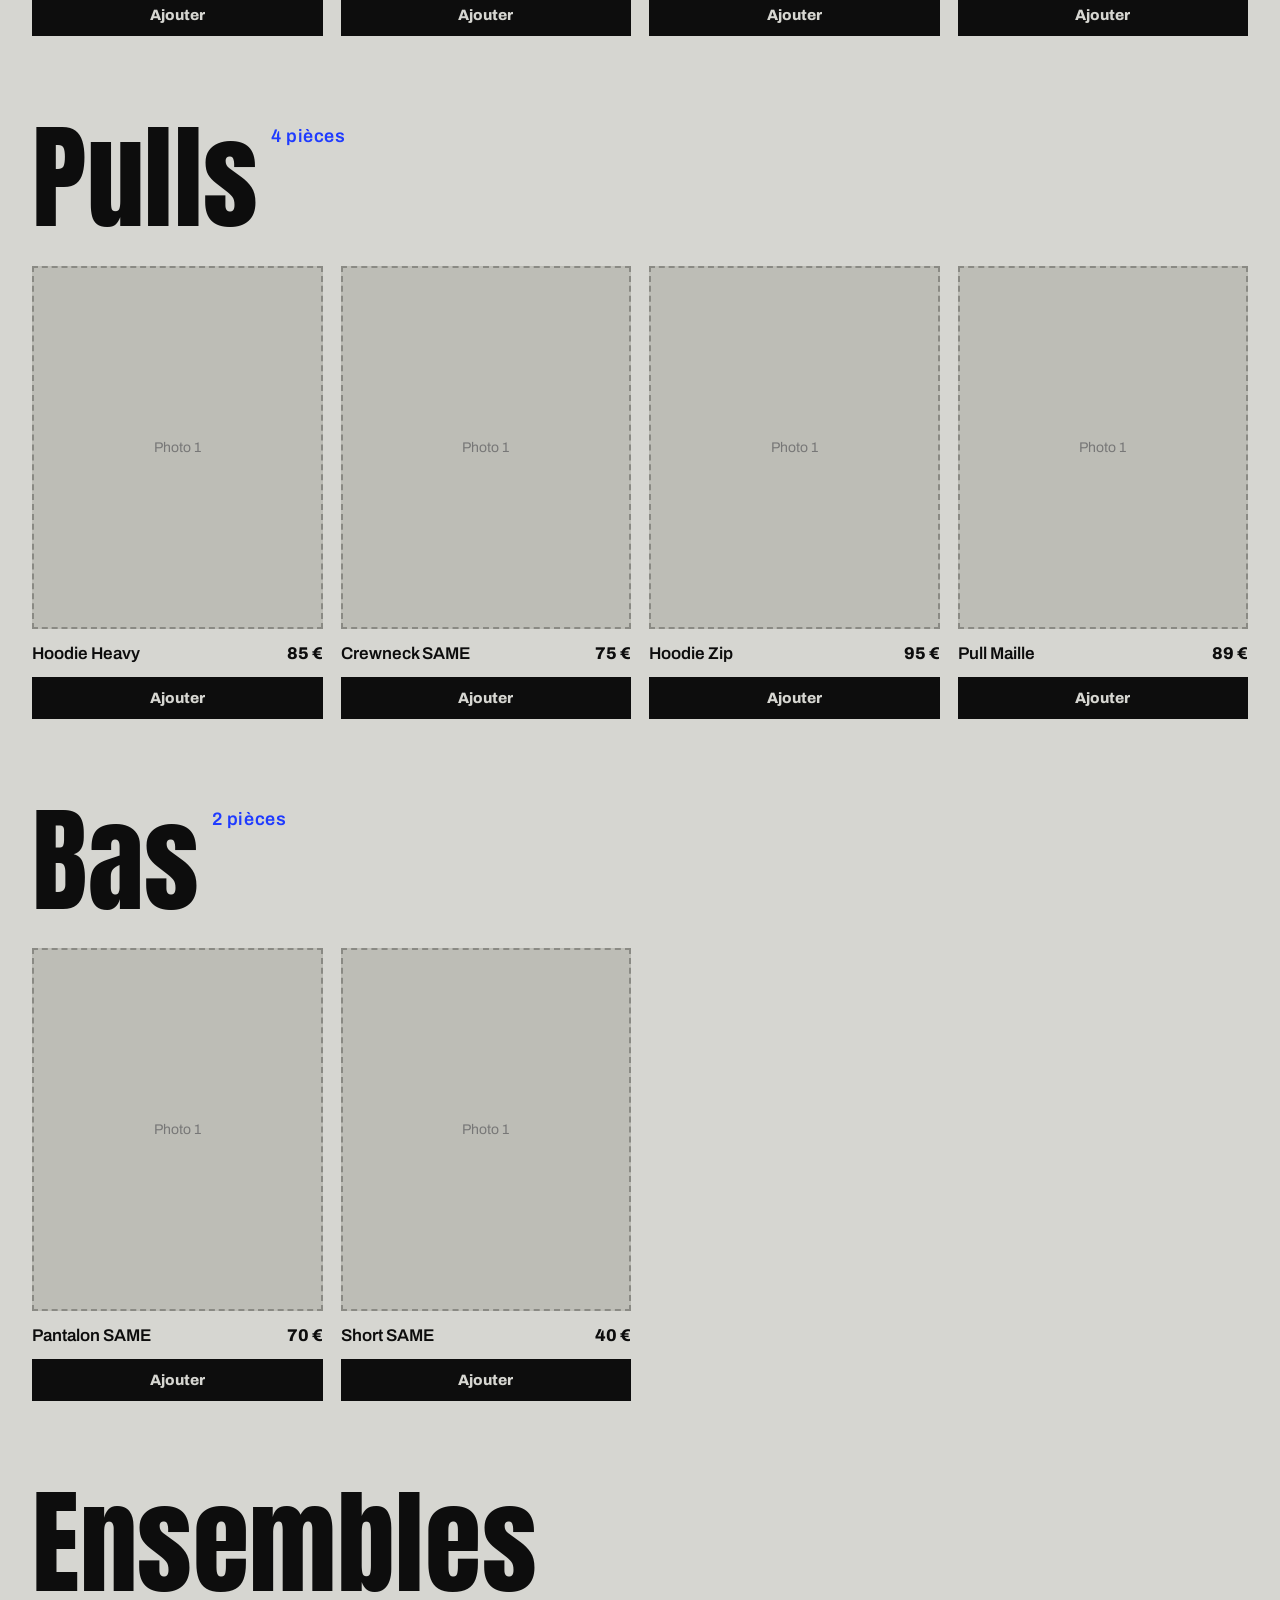
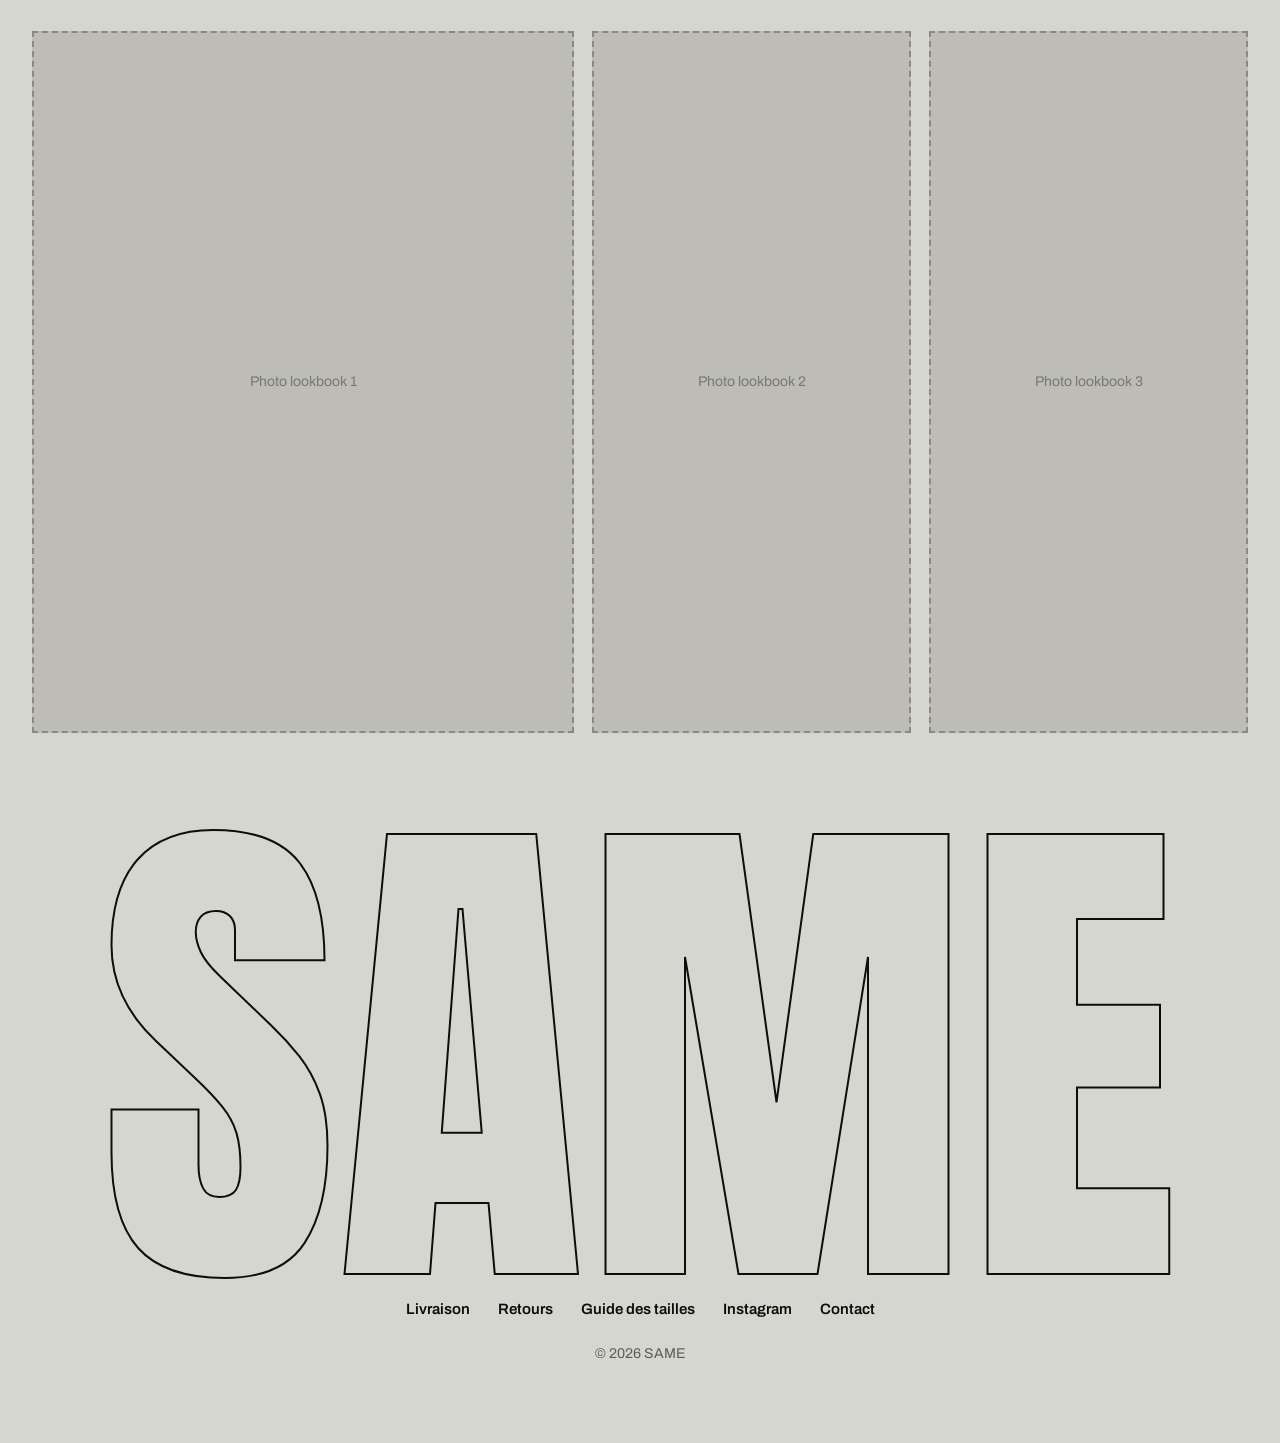
==== commit 25c4fed9: "Align homepage navigation buttons" ====
--- a/index.html
+++ b/index.html
@@ -17,12 +17,10 @@
   </div>
   <h1>SAME</h1>
   <div class="cta">
-    <div class="cta-main">
-      <a class="btn" href="#tees">Tee-shirts</a><a class="btn o" href="#pulls">Pulls</a>
-    </div>
-    <div class="cta-shortcuts">
-      <a class="btn quick" href="#bottoms">Bas</a><a class="btn quick" href="#lookbook">Ensemble</a>
-    </div>
+    <a class="btn" href="#tees">Tee-shirts</a>
+    <a class="btn o" href="#pulls">Pulls</a>
+    <a class="btn" href="#bottoms">Bas</a>
+    <a class="btn" href="#lookbook">Ensemble</a>
   </div>
 </section>
 
--- a/style.css
+++ b/style.css
@@ -19,21 +19,19 @@
 :focus-visible{outline:3px solid var(--acc);outline-offset:3px}
 
 /* Hero */
-.hero{position:relative;height:100svh;min-height:560px;background:#242426;color:#fff;overflow:hidden;display:grid;place-items:center}
+.hero{position:relative;height:100svh;min-height:560px;background:#242426;color:#fff;overflow:hidden;display:flex;flex-direction:column;justify-content:center;align-items:center}
 .hero>img{position:absolute;inset:0;width:100%;height:100%;object-fit:cover}
 .hero::after{content:"";position:absolute;inset:0;background:rgba(0,0,0,.22)}
-.hero .hint{position:absolute;inset:0;display:grid;place-items:end center;padding-bottom:22vh;color:#777;font-size:14px;z-index:1}
-.hero h1{position:relative;z-index:2;margin:0;font:400 clamp(130px,44vw,720px)/.82 var(--disp);letter-spacing:.01em;padding-top:.02em}
+.hero h1{position:relative;z-index:2;margin:0;font:400 clamp(130px,min(44vw,58svh),720px)/.82 var(--disp);letter-spacing:.01em;padding-top:.02em}
 .top{position:absolute;z-index:3;top:0;left:0;right:0;display:flex;justify-content:space-between;
   padding:calc(36px + env(safe-area-inset-top,0px)) 32px 0;font-weight:600;font-size:15px}
 .top nav{display:flex;gap:26px}
 .cart{background:none;border:0;color:inherit;font:600 15px var(--body);cursor:pointer;padding:0}
 .top a:hover,.cart:hover{text-decoration:underline;text-underline-offset:5px}
-.cta{position:absolute;z-index:3;bottom:calc(24px + env(safe-area-inset-bottom,0px));left:50%;transform:translateX(-50%);display:flex;flex-direction:column;align-items:center;gap:10px}
-.cta-main,.cta-shortcuts{display:flex;align-items:center;justify-content:center;gap:10px}
+.cta{position:relative;z-index:3;width:min(calc(100vw - 32px),760px);margin-top:clamp(12px,2.4vh,24px);display:grid;grid-template-columns:repeat(4,minmax(0,1fr));gap:10px}
 .btn{display:inline-block;background:#fff;color:#0D0D0D;font:800 16px var(--body);padding:15px 30px;border:2px solid #fff;cursor:pointer}
 .btn.o{background:none;color:#fff}
-.btn.quick{display:grid;width:68px;aspect-ratio:1;place-items:center;padding:6px;border:1px solid rgba(255,255,255,.6);background:rgba(255,255,255,.1);color:#fff;text-align:center;font-size:12px;line-height:1.05;backdrop-filter:blur(6px)}
+.cta .btn{display:grid;width:100%;min-width:0;height:54px;place-items:center;padding:8px 4px;border:2px solid #0D0D0D;background:#0D0D0D;color:#fff;text-align:center;font:800 16px/1.05 var(--body);white-space:nowrap}
 .btn:hover{background:var(--acc);border-color:var(--acc);color:#fff}
 
 /* Ticker */
@@ -133,8 +131,7 @@
 @media (max-width:480px){
   .top nav{gap:7px;font-size:14px}
   .top .cart{font-size:14px}
-  .cta,.cta-main,.cta-shortcuts{gap:8px}
-  .cta-main .btn{padding:12px 18px;font-size:14px}
+  .cta{grid-template-columns:repeat(2,minmax(0,1fr));gap:8px}
   .cart-line{grid-template-columns:1fr auto;gap:8px 12px}
   .cart-remove{grid-column:1/-1;justify-self:start}
   .size-form{padding:24px}
